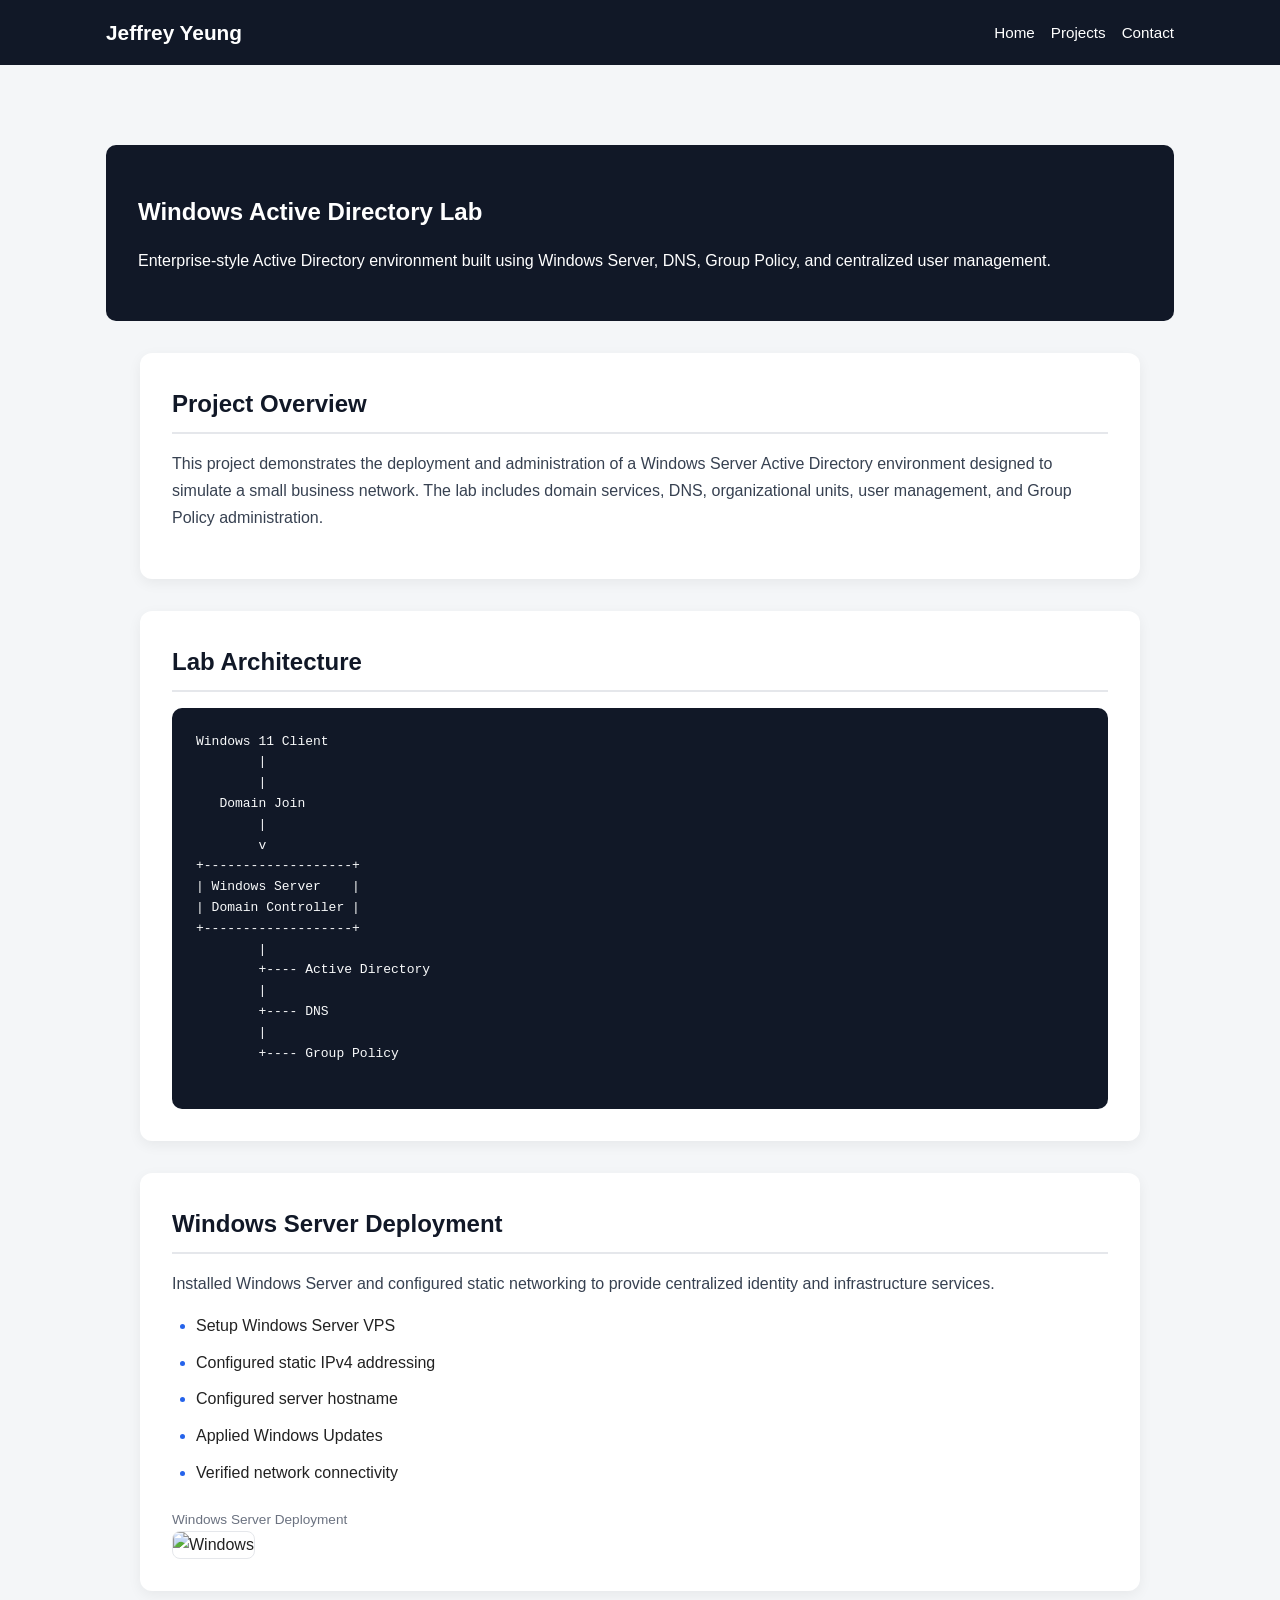
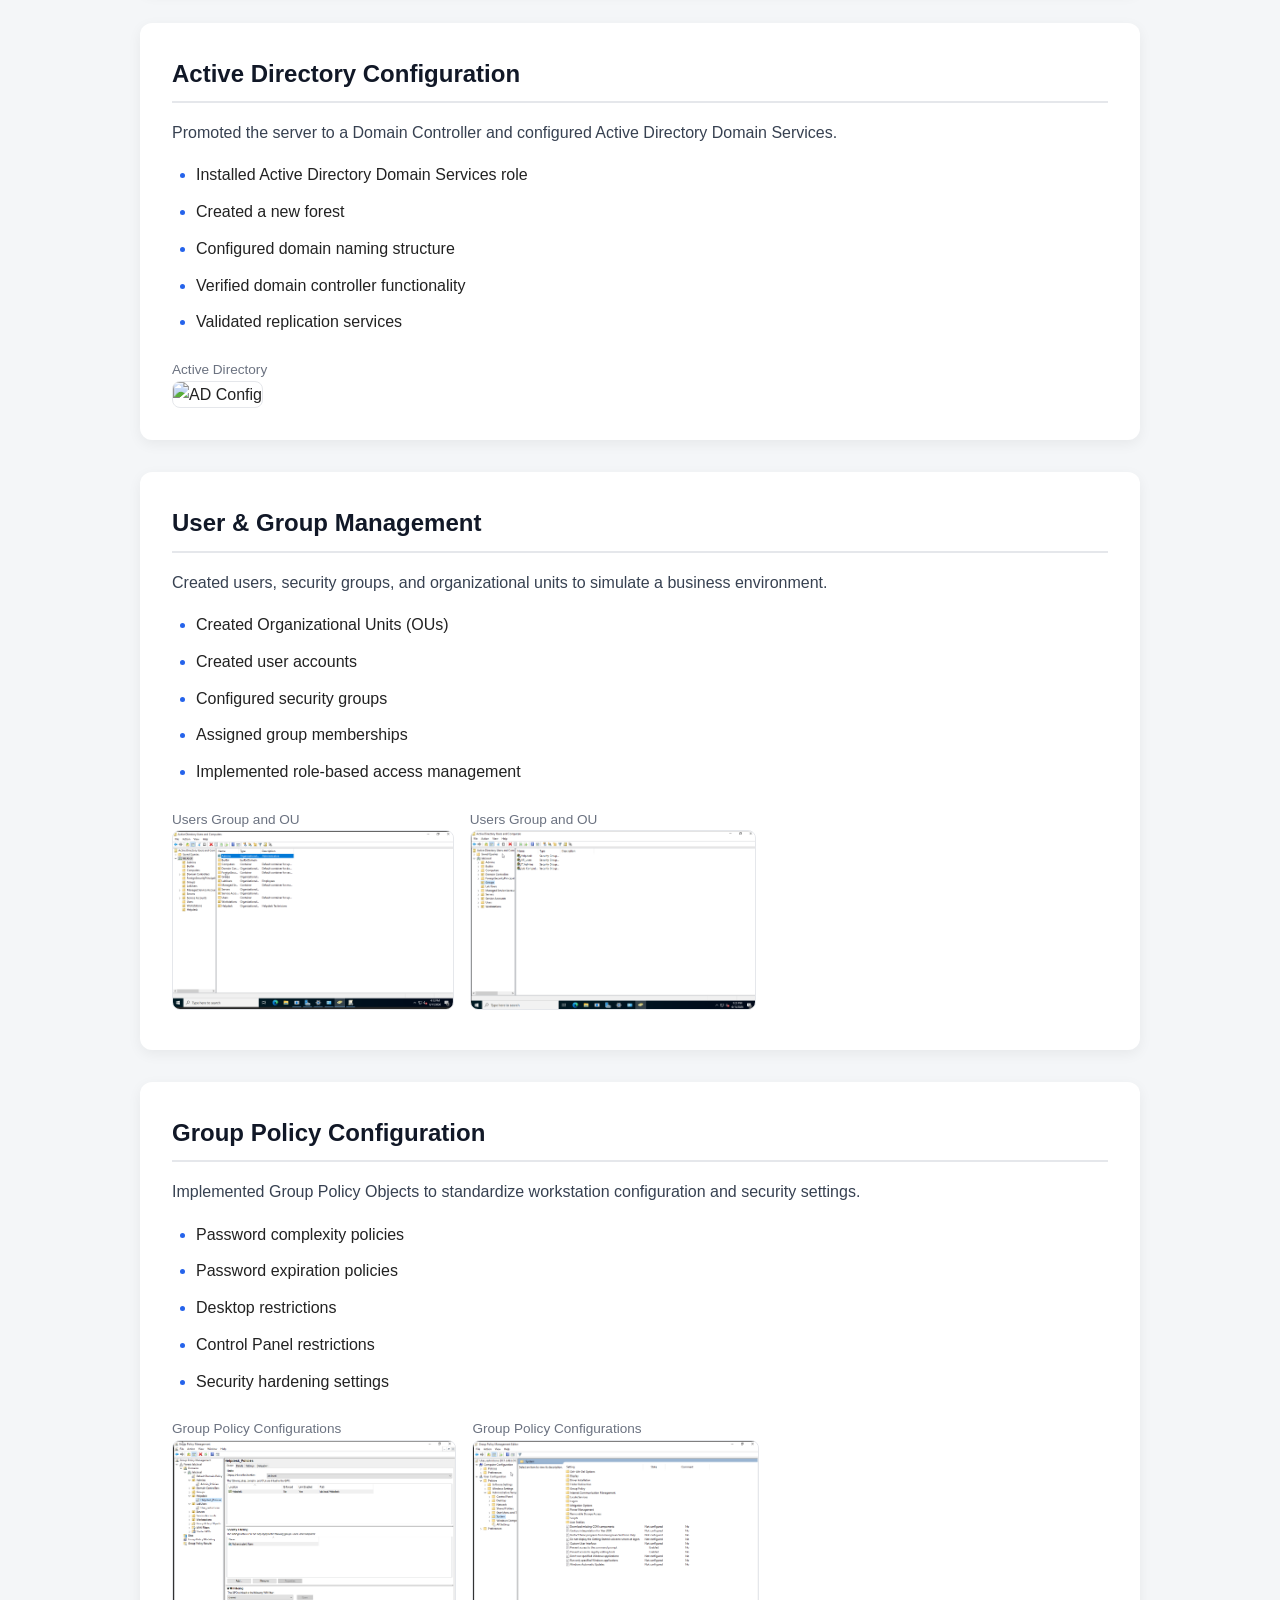
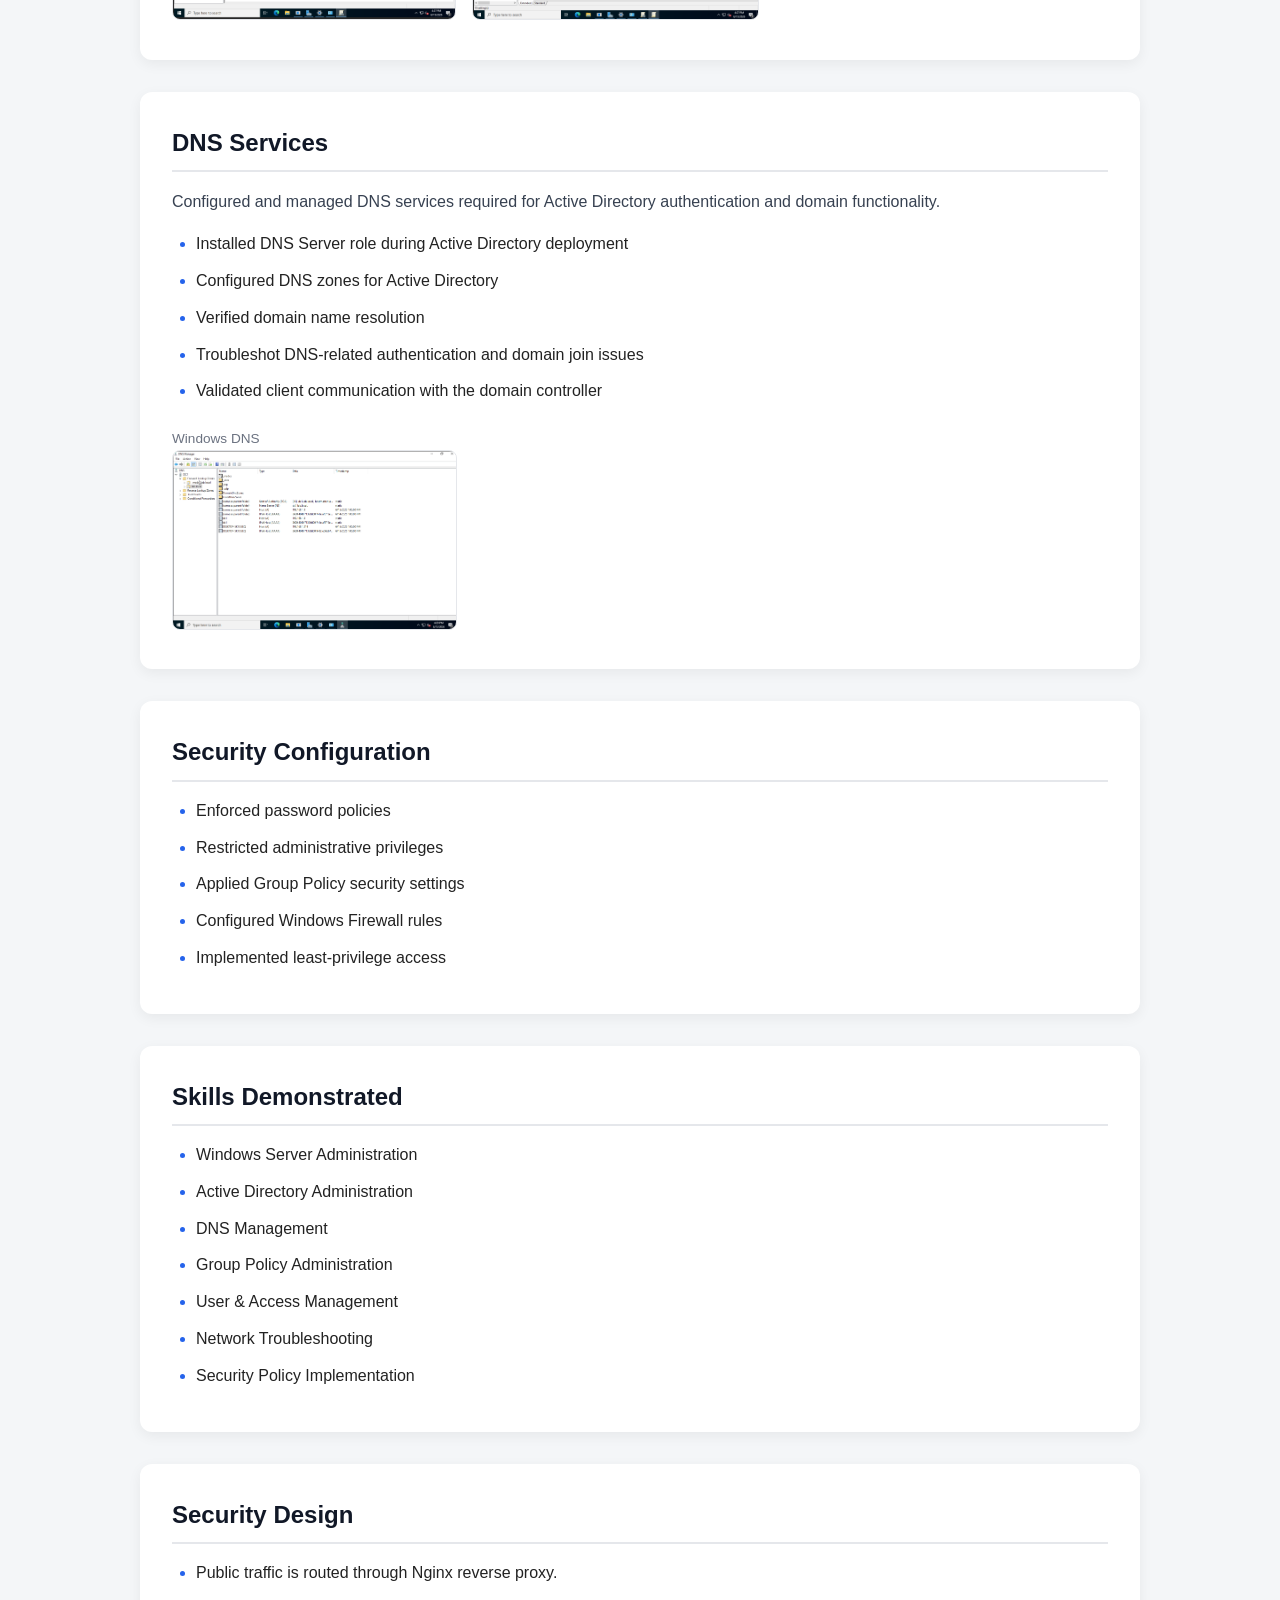
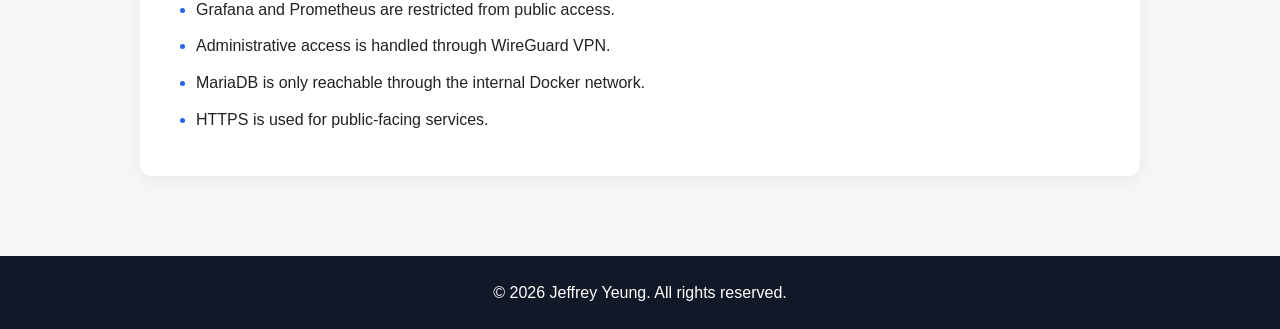
==== main-site/jefffolio/projects/active-directory.html @ e7ea3287 "Initial Docker infrastructure project" ====
<!DOCTYPE html>
<html lang="en">
<head>
  <meta charset="UTF-8" />
  <meta name="viewport" content="width=device-width, initial-scale=1.0" />
  <title>Active Directory Lab | Jeffrey Yeung</title>
  <link rel="stylesheet" href="../style.css?v=2" />
</head>
<body>

<header>
  <nav class="navbar">
    <h1 class="logo">Jeffrey Yeung</h1>
    <ul>
      <li><a href="../index.html">Home</a></li>
      <li><a href="../index.html#projects">Projects</a></li>
      <li><a href="../index.html#contact">Contact</a></li>
    </ul>
  </nav>
</header>

<main class="project-page">

  <section class="project-hero">
    <h1>Windows Active Directory Lab</h1>
    <p>
    Enterprise-style Active Directory environment built using Windows Server,
    DNS, Group Policy, and centralized user management.
    </p>
  </section>

  <section class="project-section">
    <h2>Project Overview</h2>

    <p>
    This project demonstrates the deployment and administration of a Windows
    Server Active Directory environment designed to simulate a small business
    network. The lab includes domain services, DNS, organizational units,
    user management, and Group Policy administration.
    </p>
  </section>

  <section class="project-section">
    <h2>Lab Architecture</h2>

    <pre class="diagram">
Windows 11 Client
        |
        |
   Domain Join
        |
        v
+-------------------+
| Windows Server    |
| Domain Controller |
+-------------------+
        |
        +---- Active Directory
        |
        +---- DNS
        |
        +---- Group Policy
    </pre>
  </section>

  <section class="project-section">
    <h2>Windows Server Deployment</h2>

    <p>
      Installed Windows Server and configured static networking to provide
    centralized identity and infrastructure services.
    </p>

    <ul>
      <li>Setup Windows Server VPS</li>
      <li>Configured static IPv4 addressing</li>
      <li>Configured server hostname</li>
      <li>Applied Windows Updates</li>
      <li>Verified network connectivity</li>
    </ul>

    <div class="project-gallery">

        <figure>
	        <figcaption>Windows Server Deployment</figcaption>
          <img  src="../images/active-directory/"
	              alt="Windows"
		            class="clickable-image">
          </figure>
            
    </div>
  </section>

  <section class="project-section">
    <h2>Active Directory Configuration</h2>

    <p>
      Promoted the server to a Domain Controller and configured Active Directory
    Domain Services.
    </p>

    <ul>
      <li>Installed Active Directory Domain Services role</li>
      <li>Created a new forest</li>
      <li>Configured domain naming structure</li>
      <li>Verified domain controller functionality</li>
      <li>Validated replication services</li>
    </ul>

    <div class="project-gallery">

        <figure>
	        <figcaption>Active Directory</figcaption>
          <img  src="../images/active-directory/"
	              alt="AD Config"
		            class="clickable-image">
          </figure>
            
    </div>
  </section>

  <section class="project-section">
    <h2>User & Group Management</h2>

    <p>
      Created users, security groups, and organizational units to simulate a
    business environment.
    </p>

    <ul>
      <li>Created Organizational Units (OUs)</li>
      <li>Created user accounts</li>
      <li>Configured security groups</li>
      <li>Assigned group memberships</li>
      <li>Implemented role-based access management</li>
    </ul>

    <div class="project-gallery">

        <figure>
	        <figcaption>Users Group and OU</figcaption>
          <img  src="../images/active-directory/AD_users.png"
	              alt="User/Group Management"
		            class="clickable-image">
          </figure>

        <figure>
	        <figcaption>Users Group and OU</figcaption>
          <img  src="../images/active-directory/AD_groups.png"
	              alt="User/Group Management"
		            class="clickable-image">
        </figure>
            
    </div>
  </section>

  <section class="project-section">
    <h2>Group Policy Configuration</h2>

    <p>
      Implemented Group Policy Objects to standardize workstation configuration
    and security settings.
    </p>

    <ul>
      <li>Password complexity policies</li>
      <li>Password expiration policies</li>
      <li>Desktop restrictions</li>
      <li>Control Panel restrictions</li>
      <li>Security hardening settings</li>
    </ul>

    <div class="project-gallery">

        <figure>
	        <figcaption>Group Policy Configurations</figcaption>
          <img  src="../images/active-directory/group_policy.png"
	              alt="Group Policy Config"
		            class="clickable-image">
        </figure>
            
        <figure>
	        <figcaption>Group Policy Configurations</figcaption>
          <img  src="../images/active-directory/group_policy2.png"
	              alt="Group Policy Config"
		            class="clickable-image">
        </figure>

    </div>
  </section>   

  <section class="project-section">
    <h2>DNS Services</h2>

    <p>
    Configured and managed DNS services required for Active Directory authentication and domain functionality.
    </p>

    <ul>
      <li>Installed DNS Server role during Active Directory deployment</li>
      <li>Configured DNS zones for Active Directory</li>
      <li>Verified domain name resolution</li>
      <li>Troubleshot DNS-related authentication and domain join issues</li>
      <li>Validated client communication with the domain controller</li>
    </ul>

    <div class="project-gallery">

        <figure>
	        <figcaption>Windows DNS</figcaption>
          <img  src="../images/active-directory/DNS.png"
	              alt="Windows DNS"
		            class="clickable-image">
        </figure>
            
    </div>
  </section>

  <section class="project-section">
    <h2>Security Configuration</h2>

    <ul>
      <li>Enforced password policies</li>
      <li>Restricted administrative privileges</li>
      <li>Applied Group Policy security settings</li>
      <li>Configured Windows Firewall rules</li>
      <li>Implemented least-privilege access</li>
    </ul>
  </section>

  <section class="project-section">
    <h2>Skills Demonstrated</h2>

    <ul>
      <li>Windows Server Administration</li>
      <li>Active Directory Administration</li>
      <li>DNS Management</li>
      <li>Group Policy Administration</li>
      <li>User & Access Management</li>
      <li>Network Troubleshooting</li>
      <li>Security Policy Implementation</li>
    </ul>
  </section>

  <section class="project-section">
    <h2>Security Design</h2>
    <ul>
      <li>Public traffic is routed through Nginx reverse proxy.</li>
      <li>Grafana and Prometheus are restricted from public access.</li>
      <li>Administrative access is handled through WireGuard VPN.</li>
      <li>MariaDB is only reachable through the internal Docker network.</li>
      <li>HTTPS is used for public-facing services.</li>
    </ul>
  </section>

</main>

<footer>
  <p>&copy; 2026 Jeffrey Yeung. All rights reserved.</p>
</footer>

<div id="lightbox" class="lightbox">
    <span class="lightbox-close">&times;</span>

    <img id="lightbox-image"
         class="lightbox-content"
         src=""
         alt="Expanded Screenshot">
</div>

<script>

const lightbox = document.getElementById("lightbox");
const lightboxImg = document.getElementById("lightbox-image");

document.querySelectorAll(".clickable-image").forEach(img => {

    img.addEventListener("click", function () {

        lightbox.style.display = "block";
        lightboxImg.src = this.src;

    });

});

document.querySelector(".lightbox-close")
    .addEventListener("click", function () {

        lightbox.style.display = "none";

});

lightbox.addEventListener("click", function(e) {

    if (e.target === lightbox) {

        lightbox.style.display = "none";

    }

});

</script>

</body>
</html>
---- main-site/jefffolio/style.css ----
* {
  margin: 0;
  padding: 0;
  box-sizing: border-box;
}

:root {
  --bg: #f4f6f8;
  --surface: #ffffff;
  --text: #222222;
  --muted: #374151;
  --dark: #111827;
  --border: #e5e7eb;
  --accent: #2563eb;
  --accent-hover: #1d4ed8;
  --shadow: 0 4px 14px rgba(0, 0, 0, 0.06);
  --radius: 12px;
}

body {
  font-family: Arial, Helvetica, sans-serif;
  background: var(--bg);
  color: var(--text);
  line-height: 1.6;
}

header {
  background: var(--dark);
  color: #ffffff;
  position: sticky;
  top: 0;
  z-index: 1000;
}

.navbar {
  max-width: 1100px;
  margin: auto;
  padding: 1rem;
  display: flex;
  justify-content: space-between;
  align-items: center;
}

.logo {
  font-size: 1.3rem;
}

.navbar ul {
  list-style: none;
  display: flex;
  flex-wrap: wrap;
  gap: 1rem;
}

.navbar a {
  color: #ffffff;
  text-decoration: none;
  font-size: 0.95rem;
}

.navbar a:hover {
  color: #60a5fa;
}

.hero {
  background: linear-gradient(rgba(17, 24, 39, 0.85), rgba(17, 24, 39, 0.85));
  color: #ffffff;
  padding: 6rem 1rem;
  text-align: center;
}

.hero-content {
  max-width: 800px;
  margin: auto;
}

.hero h2 {
  font-size: 2.4rem;
  margin-bottom: 1rem;
}

.section,
.project-page {
  max-width: 1100px;
  margin: auto;
  padding: 3rem 1rem;
}

.section h2,
.skills-section h2,
.content-section h2,
.project-section h2 {
  margin-bottom: 1rem;
  padding-bottom: 0.5rem;
  border-bottom: 2px solid var(--border);
  color: var(--dark);
}

.skills-section,
.content-section,
.project-section {
  max-width: 1000px;
  margin: 2rem auto;
  padding: 2rem;
  background: var(--surface);
  border-radius: var(--radius);
  box-shadow: var(--shadow);
}

.content-section p,
.skills-section p,
.project-section p {
  margin-bottom: 1rem;
  line-height: 1.7;
  color: var(--muted);
}

.skills-section strong {
  display: inline-block;
  min-width: 180px;
  color: var(--accent);
}

.card-grid,
.screenshot-grid {
  display: grid;
  grid-template-columns: repeat(auto-fit, minmax(260px, 1fr));
  gap: 1.5rem;
}

.card {
  background: var(--surface);
  border-radius: 10px;
  overflow: hidden;
  box-shadow: var(--shadow);
}

.card h3 {
  padding: 1rem 1rem 0.5rem;
}

.card p {
  padding: 0 1rem 1rem;
  color: var(--muted);
}

.card a {
  display: block;
  padding: 1rem;
  color: var(--accent);
  font-weight: bold;
  text-decoration: none;
}

.card a:hover,
.content-section a:hover,
.project-section a:hover {
  text-decoration: underline;
}

.image-placeholder,
.screenshot-placeholder {
  min-height: 170px;
  display: flex;
  align-items: center;
  justify-content: center;
  text-align: center;
  padding: 1rem;
  background: #e5e7eb;
  color: #4b5563;
  font-weight: 600;
}

.screenshot-placeholder {
  min-height: 220px;
  border-radius: 8px;
}

.btn {
  display: inline-block;
  margin-top: 1rem;
  background: var(--accent);
  color: #ffffff !important;
  padding: 0.75rem 1.2rem;
  border-radius: 8px;
  text-decoration: none !important;
  font-weight: bold;
}

.btn:hover {
  background: var(--accent-hover);
}

.project-hero {
  background: var(--dark);
  color: #ffffff;
  padding: 3rem 2rem;
  border-radius: 10px;
  margin: 2rem 0;
}

.project-hero h1 {
  margin-bottom: 1rem;
}

.tech-list {
  display: flex;
  flex-wrap: wrap;
  gap: 0.75rem;
  list-style: none;
  margin-top: 1rem;
}

.tech-list li {
  background: #e5e7eb;
  padding: 0.5rem 0.8rem;
  border-radius: 6px;
  font-size: 0.9rem;
}

.project-section ul,
.project-section ol {
  margin-left: 1.5rem;
  margin-top: 1rem;
}

.project-section li {
  margin-bottom: 0.7rem;
}

.project-section li::marker {
  color: var(--accent);
  font-weight: bold;
}

.project-section a,
.content-section a {
  color: var(--accent);
  font-weight: 600;
  text-decoration: none;
}

.diagram,
pre {
  background: var(--dark);
  color: #f9fafb;
  padding: 1.5rem;
  border-radius: 10px;
  overflow-x: auto;
  line-height: 1.6;
}

.screenshot-grid figure {
  background: #f9fafb;
  padding: 1rem;
  border-radius: 10px;
  border: 1px solid var(--border);
}

.screenshot-grid img {
  width: 100%;
  border-radius: 8px;
  display: block;
}

.screenshot-grid figcaption {
  margin-top: 0.75rem;
  font-size: 0.9rem;
  color: #4b5563;
}

footer {
  text-align: center;
  padding: 1.5rem;
  background: var(--dark);
  color: #ffffff;
}

@media (max-width: 700px) {
  .navbar {
    flex-direction: column;
    gap: 1rem;
  }

  .navbar ul {
    justify-content: center;
  }

  .hero h2 {
    font-size: 1.8rem;
  }

  .skills-section strong {
    display: block;
    min-width: 0;
    margin-bottom: 0.25rem;
  }

  .project-hero,
  .skills-section,
  .content-section,
  .project-section {
    padding: 1.5rem;
  }
}

.project-page td {
    padding: 4px 20px;
    line-height: 1.6;
}

.service-grid {
    display: grid;
    grid-template-columns: repeat(auto-fit, minmax(260px, 1fr));
    gap: 1rem;
    margin-top: 1rem;
}

.service-card {
    background: white;
    border-radius: 10px;
    padding: 1.25rem;
    box-shadow: 0 4px 12px rgba(0,0,0,0.08);
}

.service-card h3 {
    margin-bottom: 0.5rem;
    color: #111827;
    font-size: 1.1rem;
}

.service-card p {
    margin-bottom: 1rem;
    color: #4b5563;
    font-size: 0.95rem;
}

.service-link {
    text-decoration: none;
    color: #2563eb;
    font-weight: 600;
}

.service-link:hover {
    color: #1d4ed8;
}

.clickable-image {
    cursor: pointer;

    width: 100%;
    max-width: 350px;

    height: 180px;

    object-fit: cover;

    border-radius: 8px;
    border: 1px solid #e5e7eb;

    transition: transform 0.2s ease;
}

.clickable-image:hover {
    transform: scale(1.02);
}

.lightbox {
    display: none;
    position: fixed;
    z-index: 9999;
    padding-top: 40px;
    left: 0;
    top: 0;
    width: 100%;
    height: 100%;

    background-color: rgba(0,0,0,0.9);
}

.lightbox-content {
    display: block;
    margin: auto;

    max-width: 95%;
    max-height: 90%;
}

.lightbox-close {
    position: absolute;
    top: 15px;
    right: 30px;

    color: white;
    font-size: 40px;
    font-weight: bold;

    cursor: pointer;
}
.project-gallery {
    display: flex;
    flex-wrap: wrap;
    gap: 1rem;
    margin-top: 1rem;
}

.project-gallery figure {
    flex: 0 0 auto;
    max-width: 350px;
}

.project-gallery figcaption {
    margin-top: 0.5rem;
    font-size: 0.85rem;
    color: #6b7280;
}
.browser-bar {
    background: #e5e7eb;
    padding: 0.5rem 1rem;
    font-size: 0.85rem;
    color: #4b5563;
    border-bottom: 1px solid #d1d5db;
}

.site-preview-grid {
    display: flex;
    justify-content: center;
    margin-top: 1rem;
}

.site-preview-card {
    width: 100%;
    max-width: 500px;

    background: white;
    border: 1px solid var(--border);
    border-radius: 10px;

    overflow: hidden;

    box-shadow: var(--shadow);
}

.site-preview-card img {
    width: 100%;

    max-height: 180px;

    object-fit: cover;

    display: block;
}

.site-preview-content {
    padding: 1rem;
}

.site-preview-card h3 {
    padding: 1rem;
    margin: 0;
}
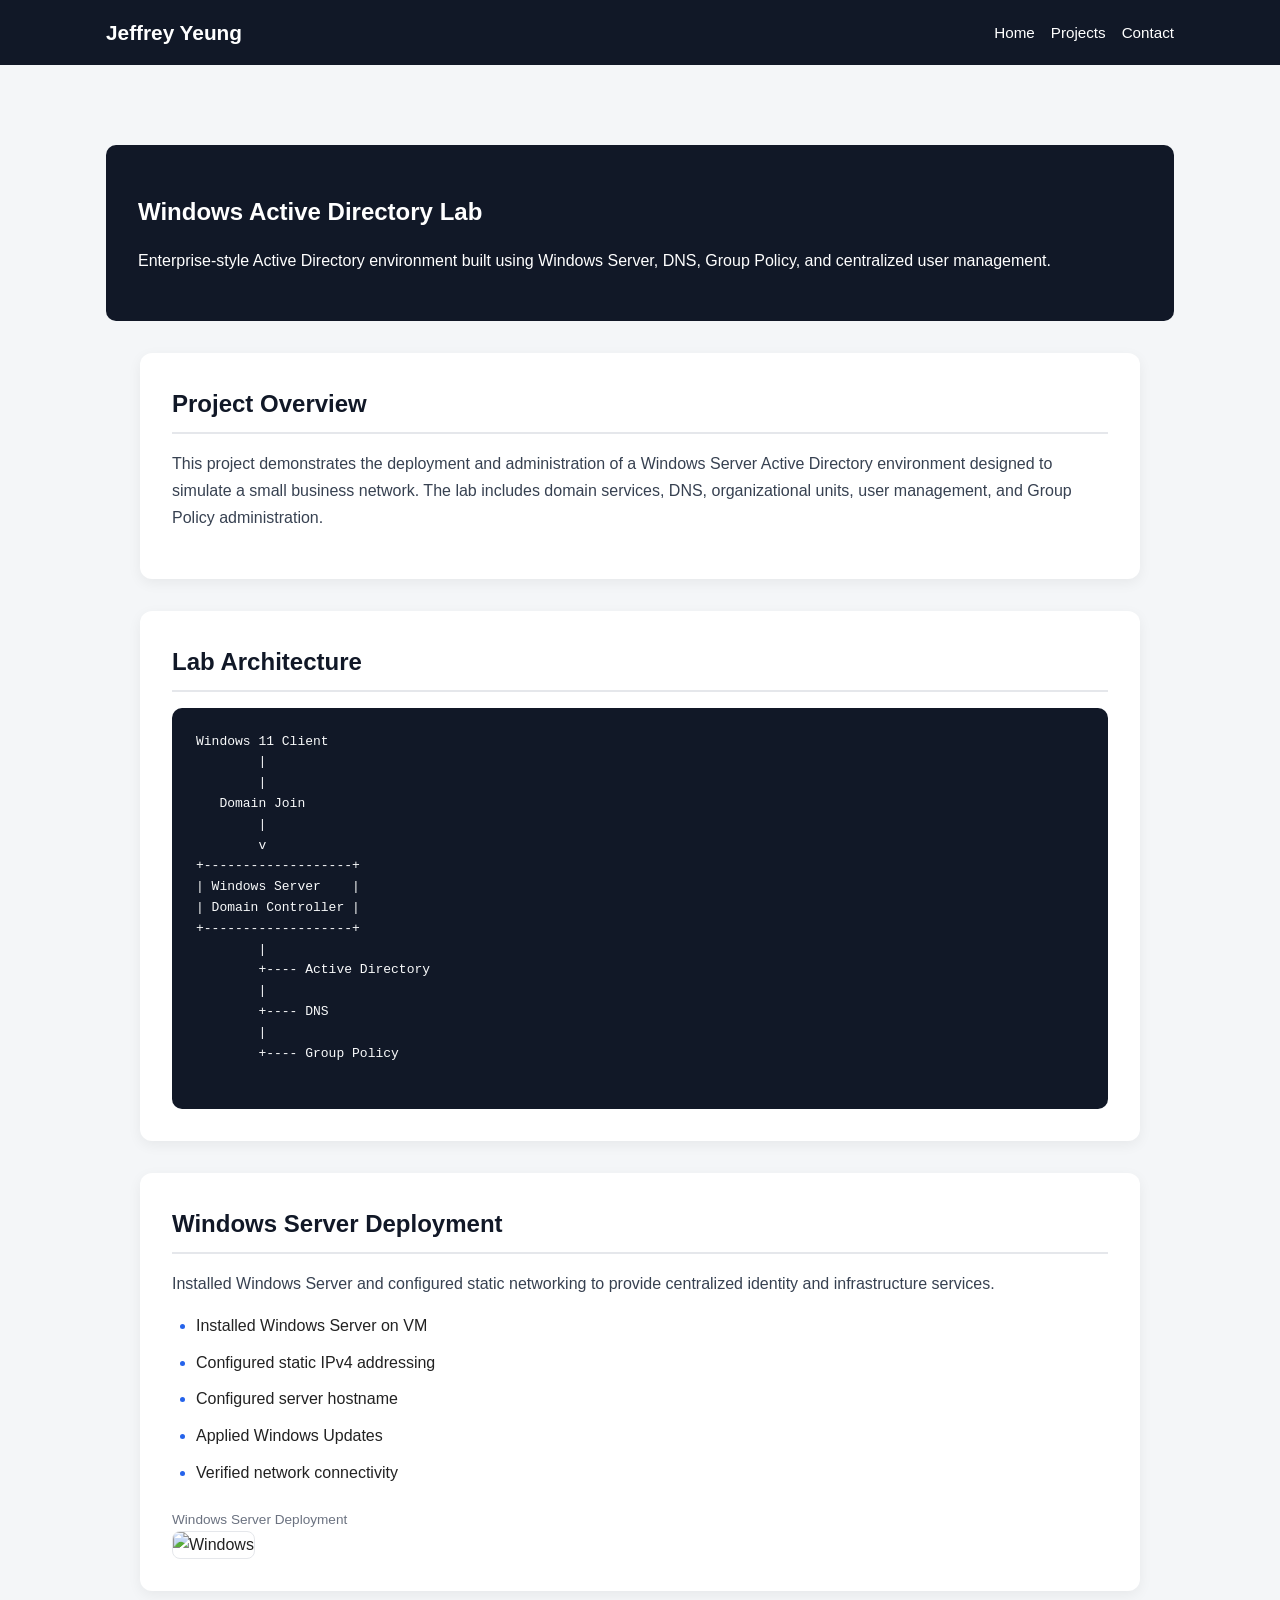
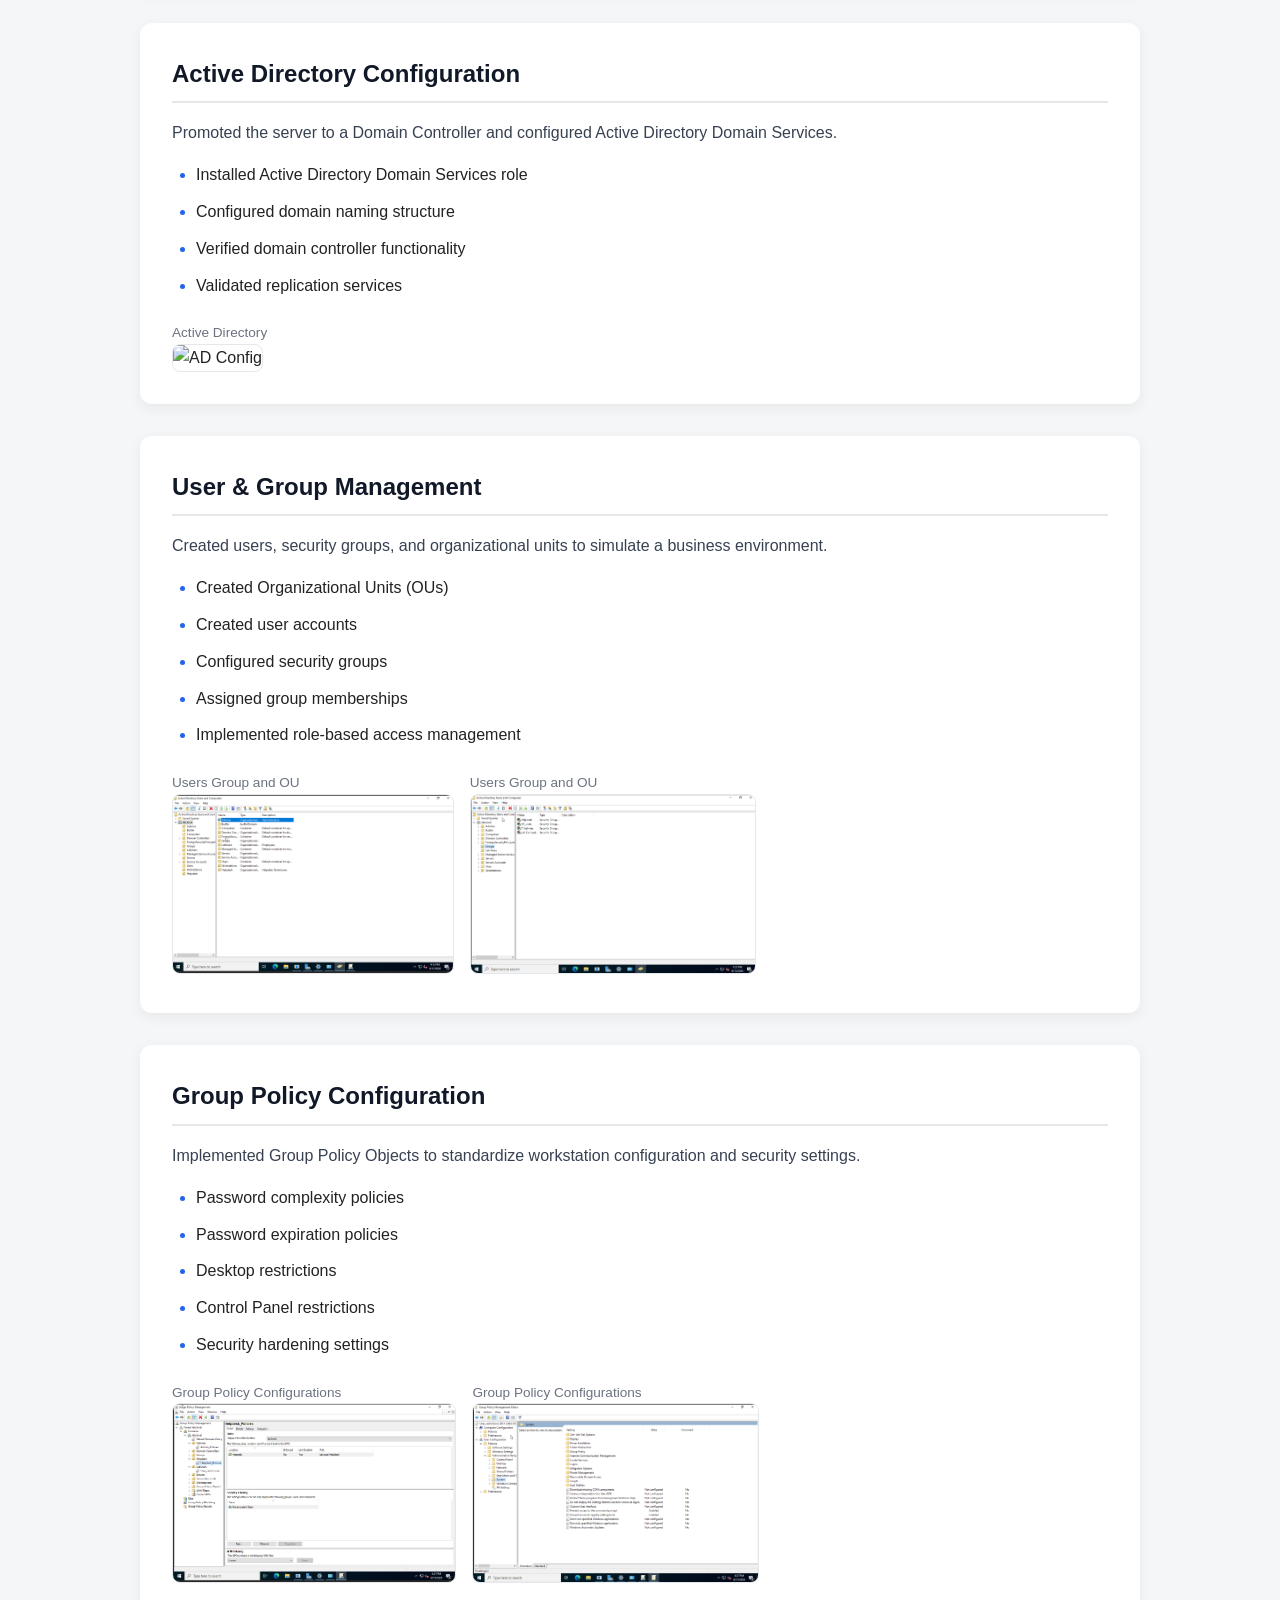
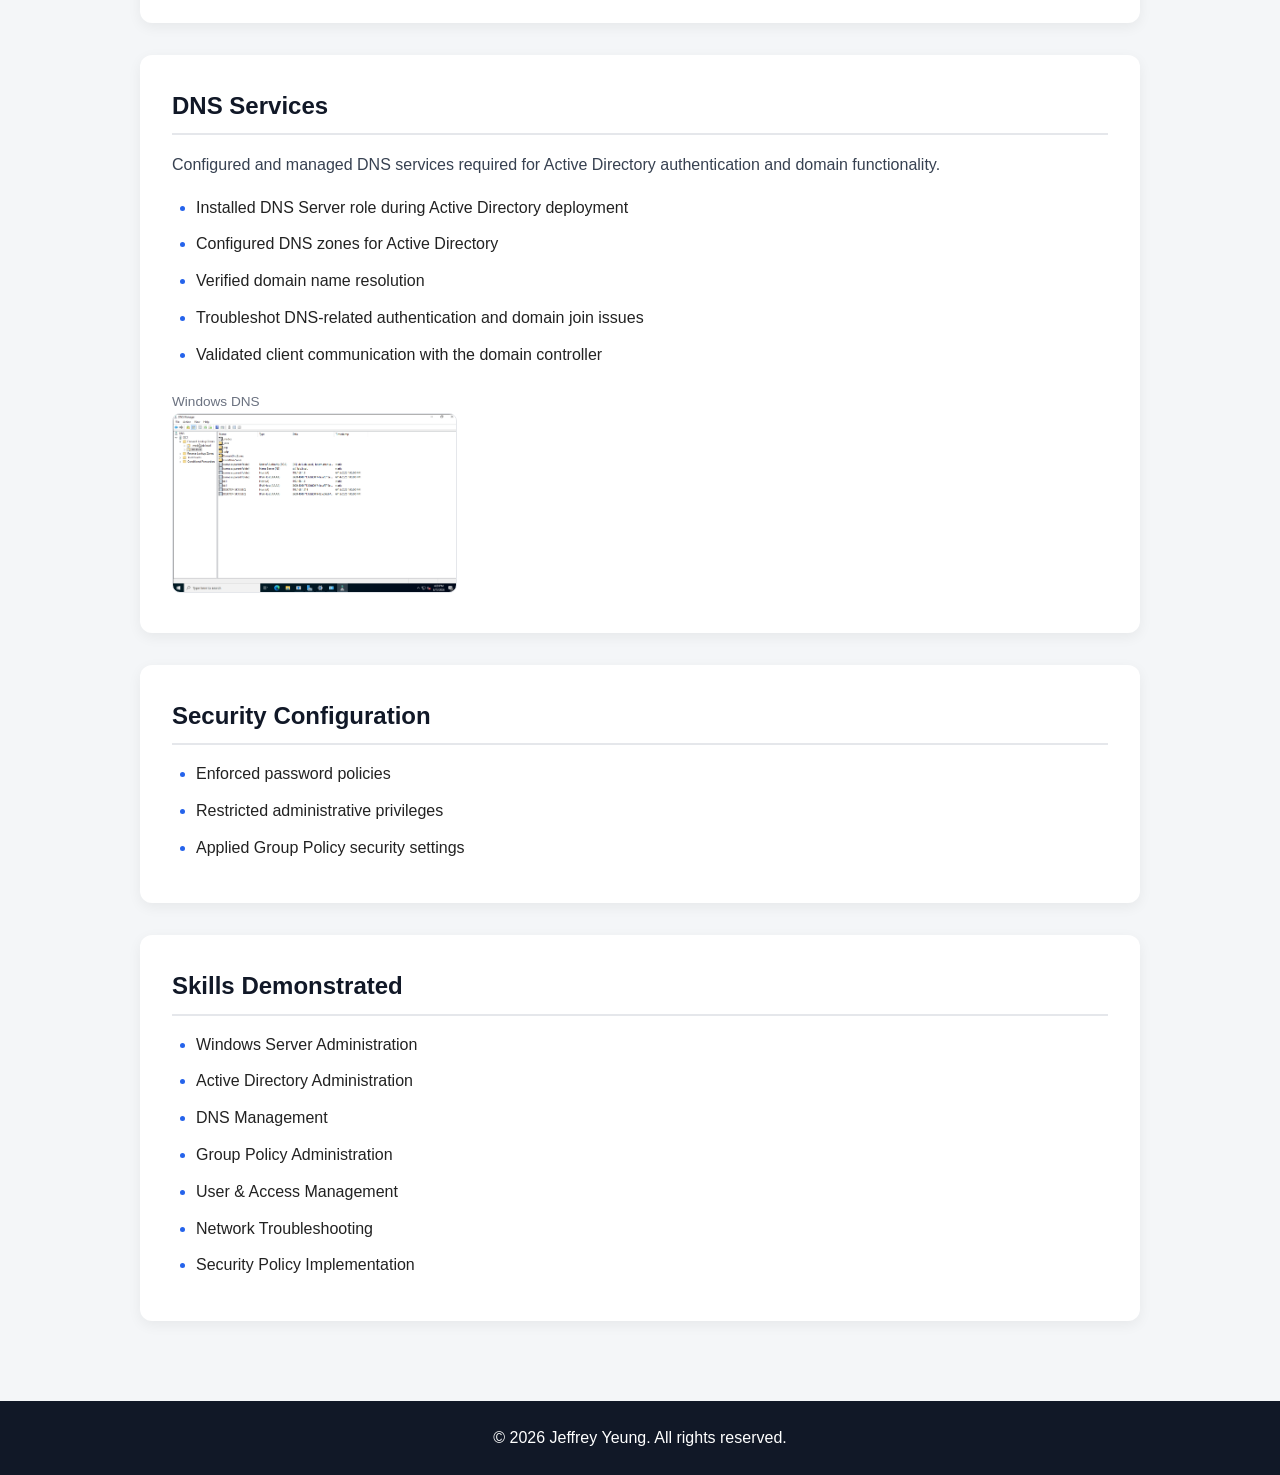
==== commit ce3c5b7f: "website update" ====
--- a/main-site/jefffolio/projects/active-directory.html
+++ b/main-site/jefffolio/projects/active-directory.html
@@ -72,7 +72,7 @@
     </p>
 
     <ul>
-      <li>Setup Windows Server VPS</li>
+      <li>Installed Windows Server on VM</li>
       <li>Configured static IPv4 addressing</li>
       <li>Configured server hostname</li>
       <li>Applied Windows Updates</li>
@@ -81,12 +81,12 @@
 
     <div class="project-gallery">
 
-        <figure>
-	        <figcaption>Windows Server Deployment</figcaption>
-          <img  src="../images/active-directory/"
-	              alt="Windows"
-		            class="clickable-image">
-          </figure>
+      <figure>
+        <figcaption>Windows Server Deployment</figcaption>
+        <img  src="../images/active-directory/"
+              alt="Windows"
+              class="clickable-image">
+      </figure>
             
     </div>
   </section>
@@ -101,7 +101,6 @@
 
     <ul>
       <li>Installed Active Directory Domain Services role</li>
-      <li>Created a new forest</li>
       <li>Configured domain naming structure</li>
       <li>Verified domain controller functionality</li>
       <li>Validated replication services</li>
@@ -109,12 +108,12 @@
 
     <div class="project-gallery">
 
-        <figure>
-	        <figcaption>Active Directory</figcaption>
-          <img  src="../images/active-directory/"
-	              alt="AD Config"
-		            class="clickable-image">
-          </figure>
+      <figure>
+        <figcaption>Active Directory</figcaption>
+        <img  src="../images/active-directory/"
+              alt="AD Config"
+              class="clickable-image">
+      </figure>
             
     </div>
   </section>
@@ -137,19 +136,19 @@
 
     <div class="project-gallery">
 
-        <figure>
-	        <figcaption>Users Group and OU</figcaption>
-          <img  src="../images/active-directory/AD_users.png"
-	              alt="User/Group Management"
-		            class="clickable-image">
-          </figure>
-
-        <figure>
-	        <figcaption>Users Group and OU</figcaption>
-          <img  src="../images/active-directory/AD_groups.png"
-	              alt="User/Group Management"
-		            class="clickable-image">
+      <figure>
+        <figcaption>Users Group and OU</figcaption>
+        <img  src="../images/active-directory/AD_users.png"
+              alt="User/Group Management"
+              class="clickable-image">
         </figure>
+
+      <figure>
+        <figcaption>Users Group and OU</figcaption>
+        <img  src="../images/active-directory/AD_groups.png"
+              alt="User/Group Management"
+              class="clickable-image">
+      </figure>
             
     </div>
   </section>
@@ -172,19 +171,19 @@
 
     <div class="project-gallery">
 
-        <figure>
-	        <figcaption>Group Policy Configurations</figcaption>
-          <img  src="../images/active-directory/group_policy.png"
-	              alt="Group Policy Config"
-		            class="clickable-image">
-        </figure>
-            
-        <figure>
-	        <figcaption>Group Policy Configurations</figcaption>
-          <img  src="../images/active-directory/group_policy2.png"
-	              alt="Group Policy Config"
-		            class="clickable-image">
-        </figure>
+      <figure>
+        <figcaption>Group Policy Configurations</figcaption>
+        <img  src="../images/active-directory/group_policy.png"
+              alt="Group Policy Config"
+              class="clickable-image">
+      </figure>
+          
+      <figure>
+        <figcaption>Group Policy Configurations</figcaption>
+        <img  src="../images/active-directory/group_policy2.png"
+              alt="Group Policy Config"
+              class="clickable-image">
+      </figure>
 
     </div>
   </section>   
@@ -206,12 +205,12 @@
 
     <div class="project-gallery">
 
-        <figure>
-	        <figcaption>Windows DNS</figcaption>
-          <img  src="../images/active-directory/DNS.png"
-	              alt="Windows DNS"
-		            class="clickable-image">
-        </figure>
+      <figure>
+        <figcaption>Windows DNS</figcaption>
+        <img  src="../images/active-directory/DNS.png"
+              alt="Windows DNS"
+              class="clickable-image">
+      </figure>
             
     </div>
   </section>
@@ -223,8 +222,6 @@
       <li>Enforced password policies</li>
       <li>Restricted administrative privileges</li>
       <li>Applied Group Policy security settings</li>
-      <li>Configured Windows Firewall rules</li>
-      <li>Implemented least-privilege access</li>
     </ul>
   </section>
 
@@ -242,17 +239,6 @@
     </ul>
   </section>
 
-  <section class="project-section">
-    <h2>Security Design</h2>
-    <ul>
-      <li>Public traffic is routed through Nginx reverse proxy.</li>
-      <li>Grafana and Prometheus are restricted from public access.</li>
-      <li>Administrative access is handled through WireGuard VPN.</li>
-      <li>MariaDB is only reachable through the internal Docker network.</li>
-      <li>HTTPS is used for public-facing services.</li>
-    </ul>
-  </section>
-
 </main>
 
 <footer>
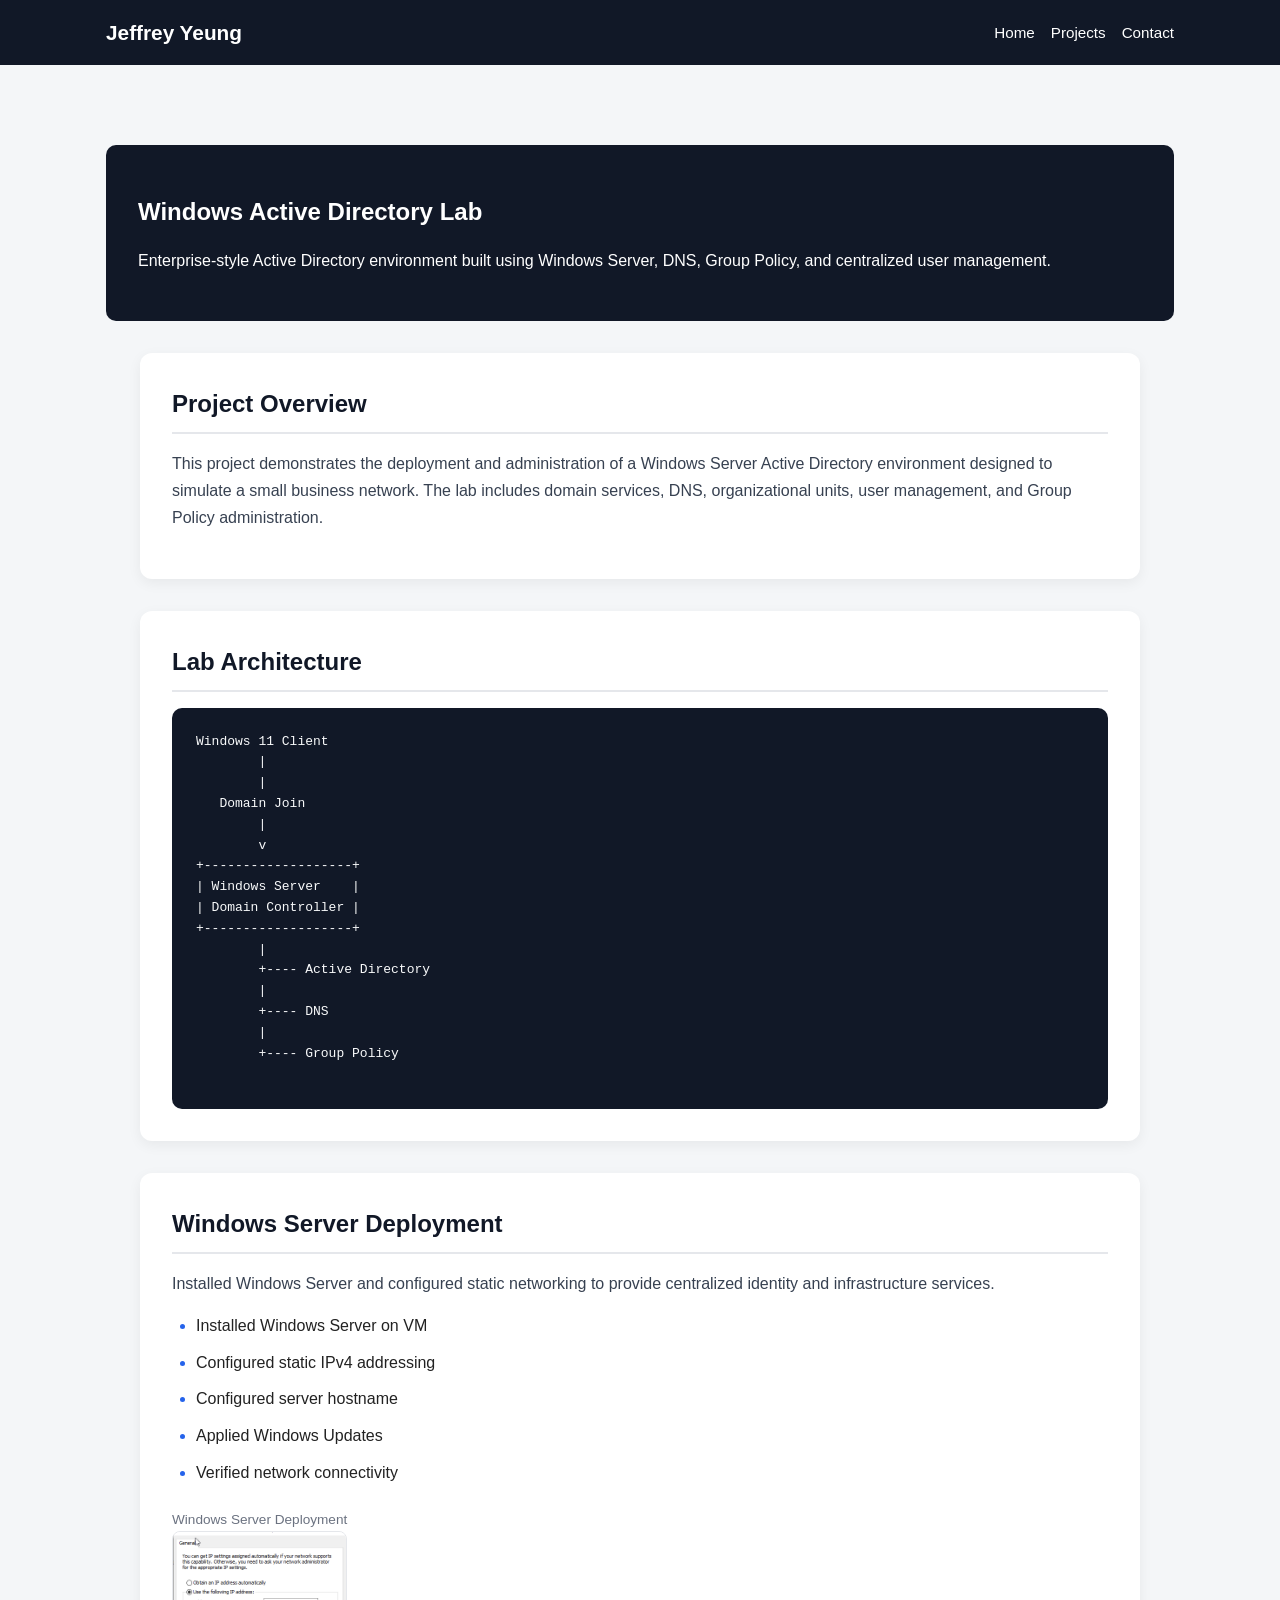
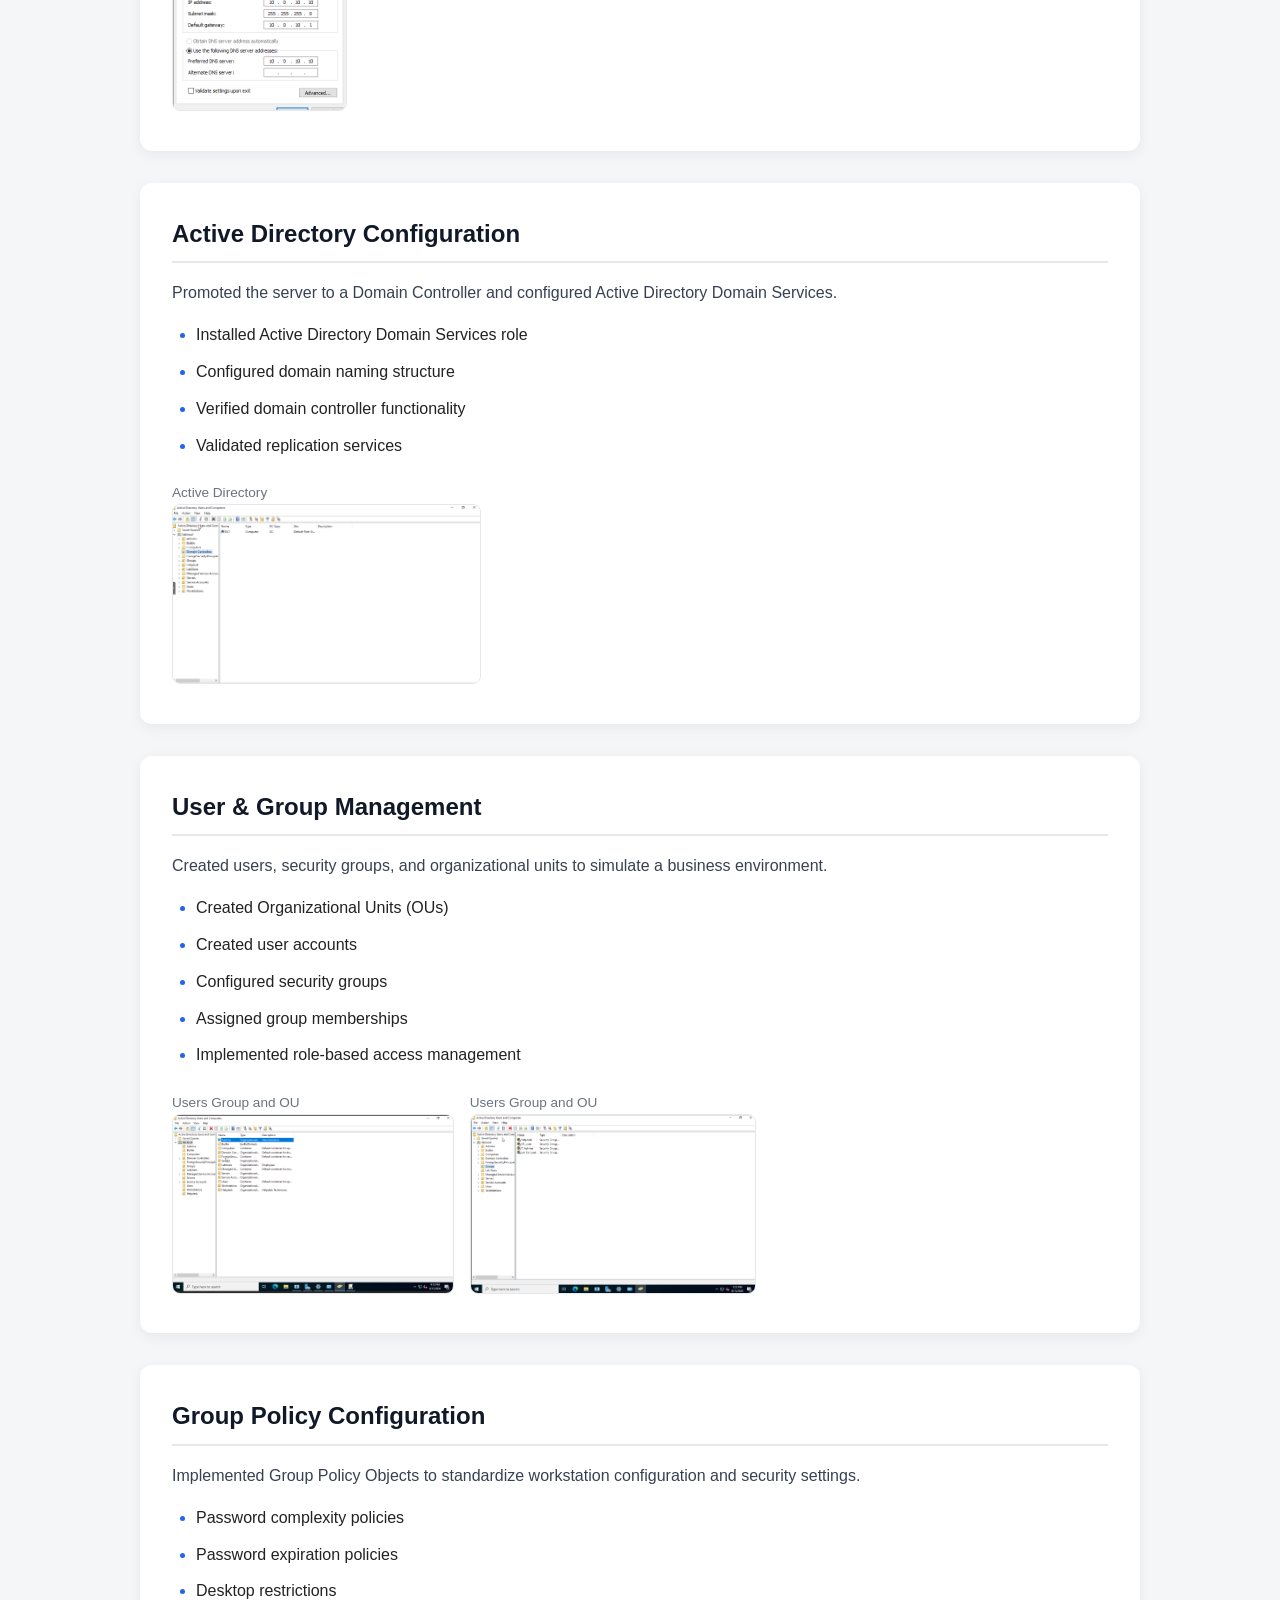
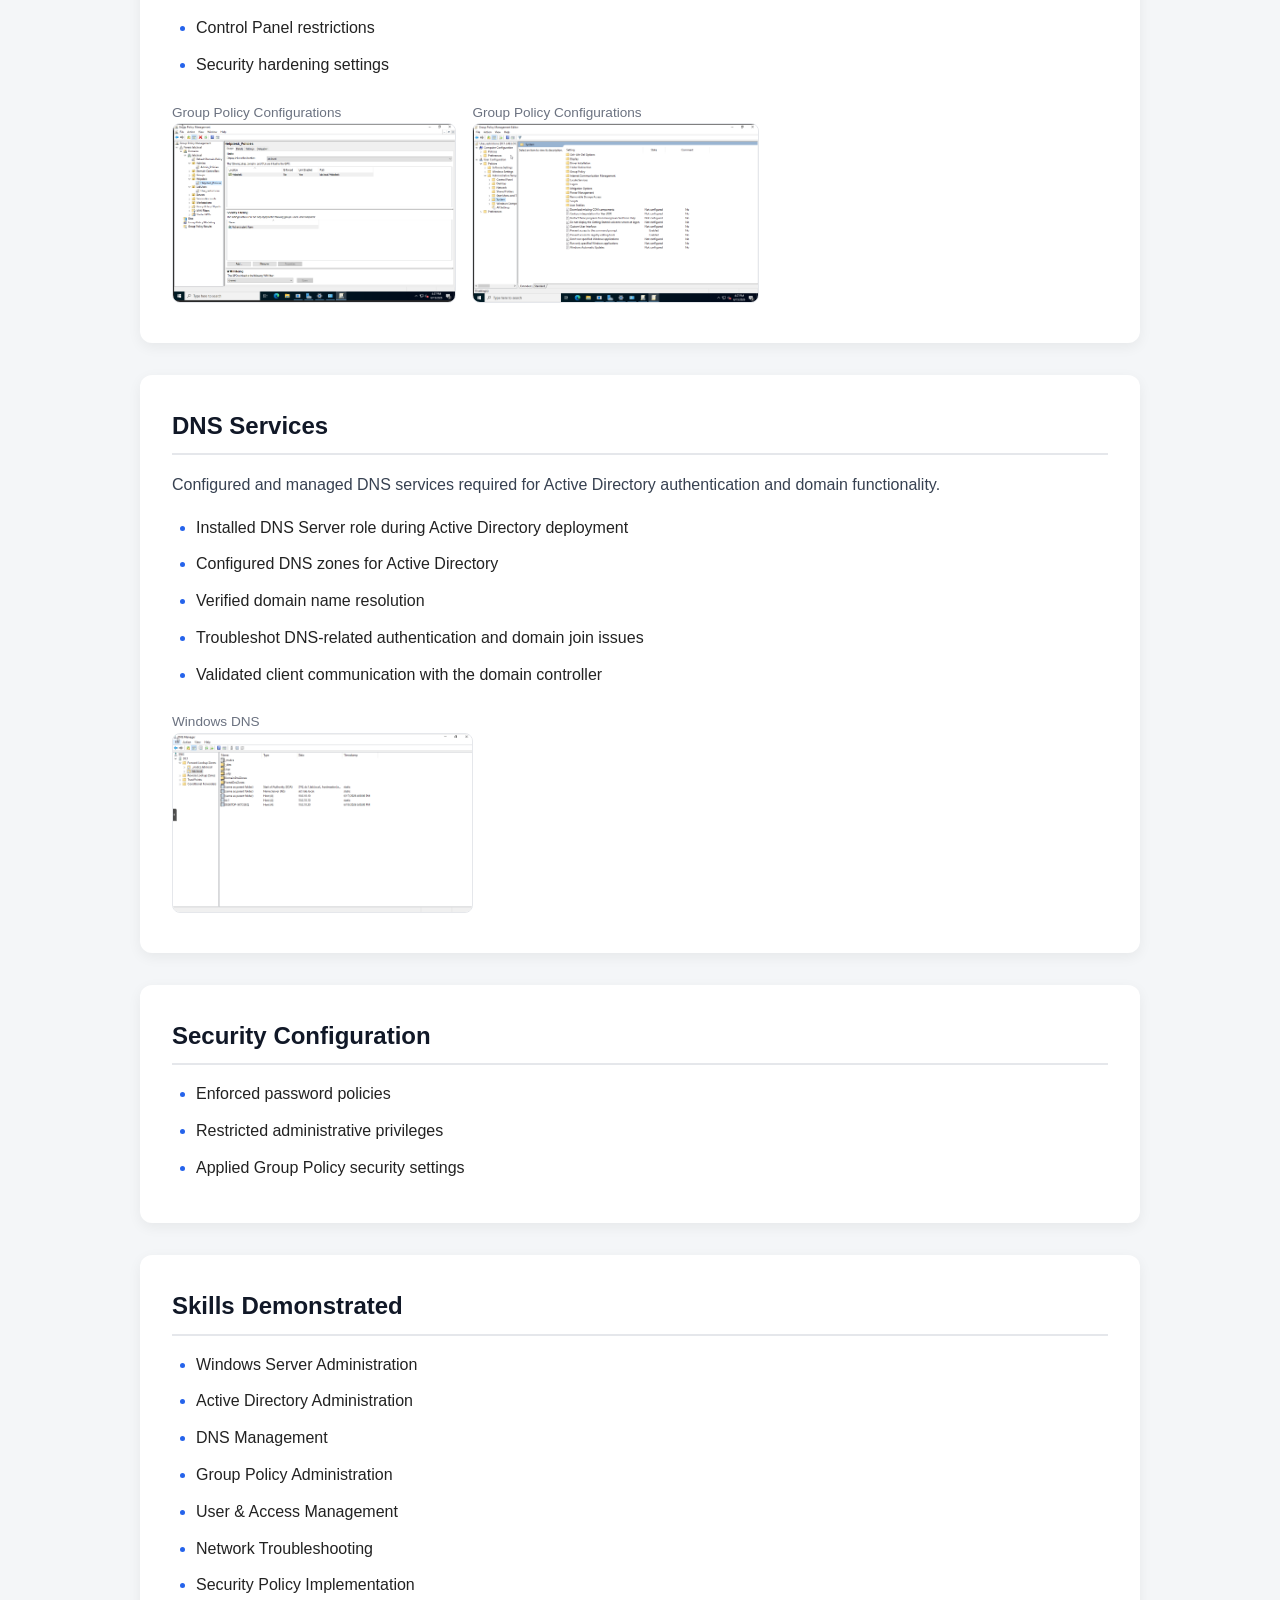
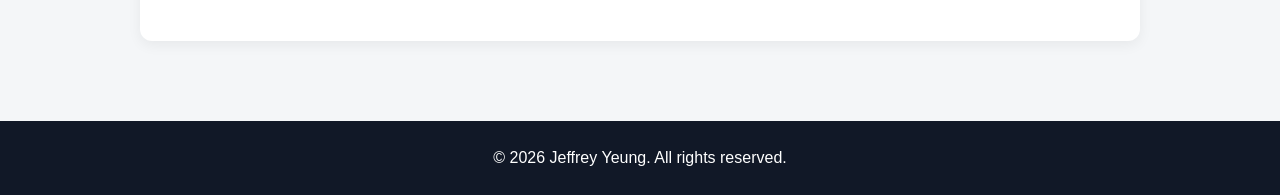
==== commit c0abbe0a: "Added new Screenshots and update website" ====
--- a/main-site/jefffolio/projects/active-directory.html
+++ b/main-site/jefffolio/projects/active-directory.html
@@ -83,7 +83,7 @@
 
       <figure>
         <figcaption>Windows Server Deployment</figcaption>
-        <img  src="../images/active-directory/"
+        <img  src="../images/active-directory/DC1_static_ip.png"
               alt="Windows"
               class="clickable-image">
       </figure>
@@ -110,7 +110,7 @@
 
       <figure>
         <figcaption>Active Directory</figcaption>
-        <img  src="../images/active-directory/"
+        <img  src="../images/active-directory/AD_domain_controller.png"
               alt="AD Config"
               class="clickable-image">
       </figure>
